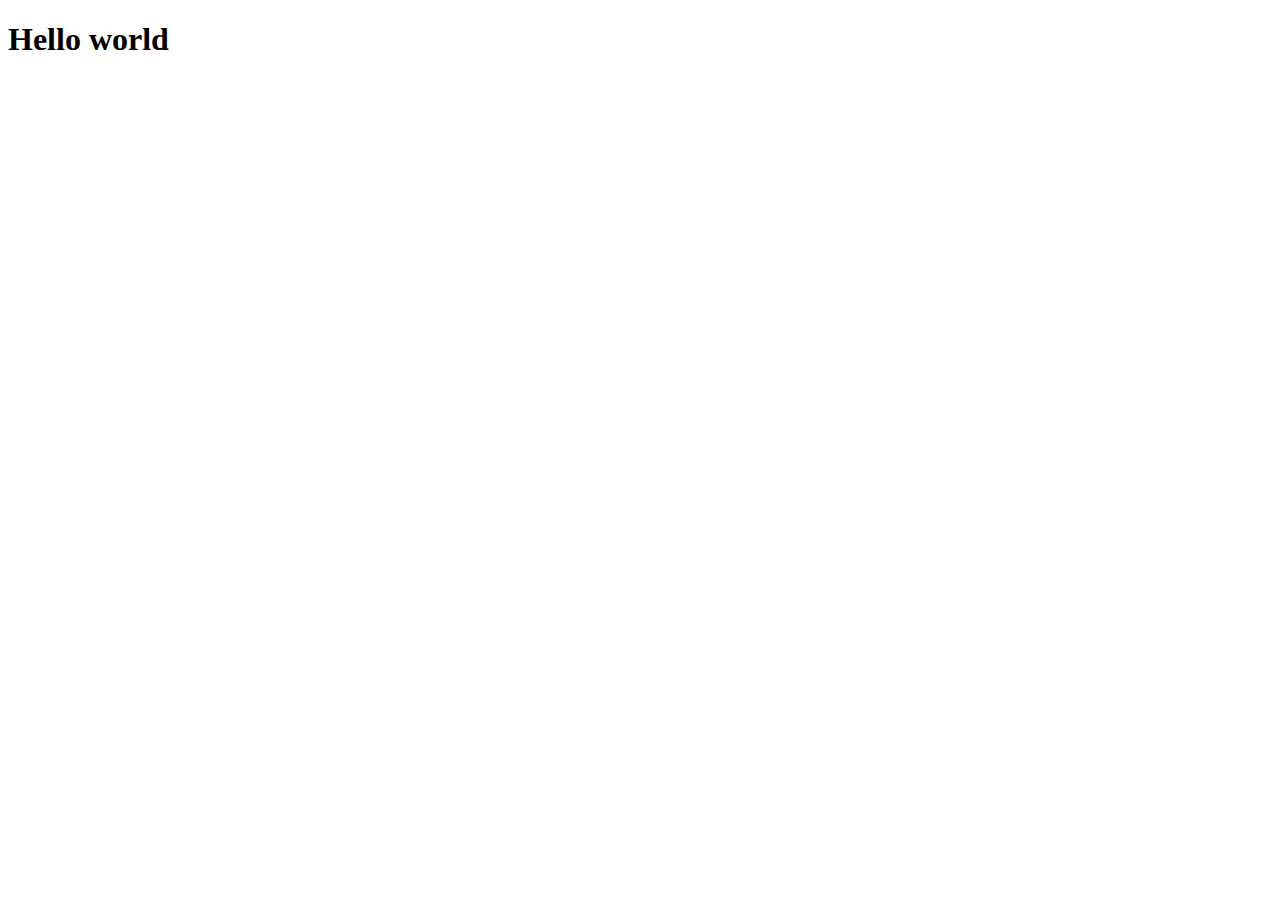
==== index.html @ 2634886d "inicio do projeto" ====
<!DOCTYPE html>
<html lang="pt-br">
<head>
    <meta charset="UTF-8">
    <meta http-equiv="X-UA-Compatible" content="IE=edge">
    <meta name="viewport" content="width=device-width, initial-scale=1.0">
    <link rel="shortcut icon" href="favicon.ico" type="image/x-icon">
    <link rel="stylesheet" href="estilo/.css">
    <title>Document</title>
</head>
<body>
    <h1>Hello world</h1>
</body>
</html>
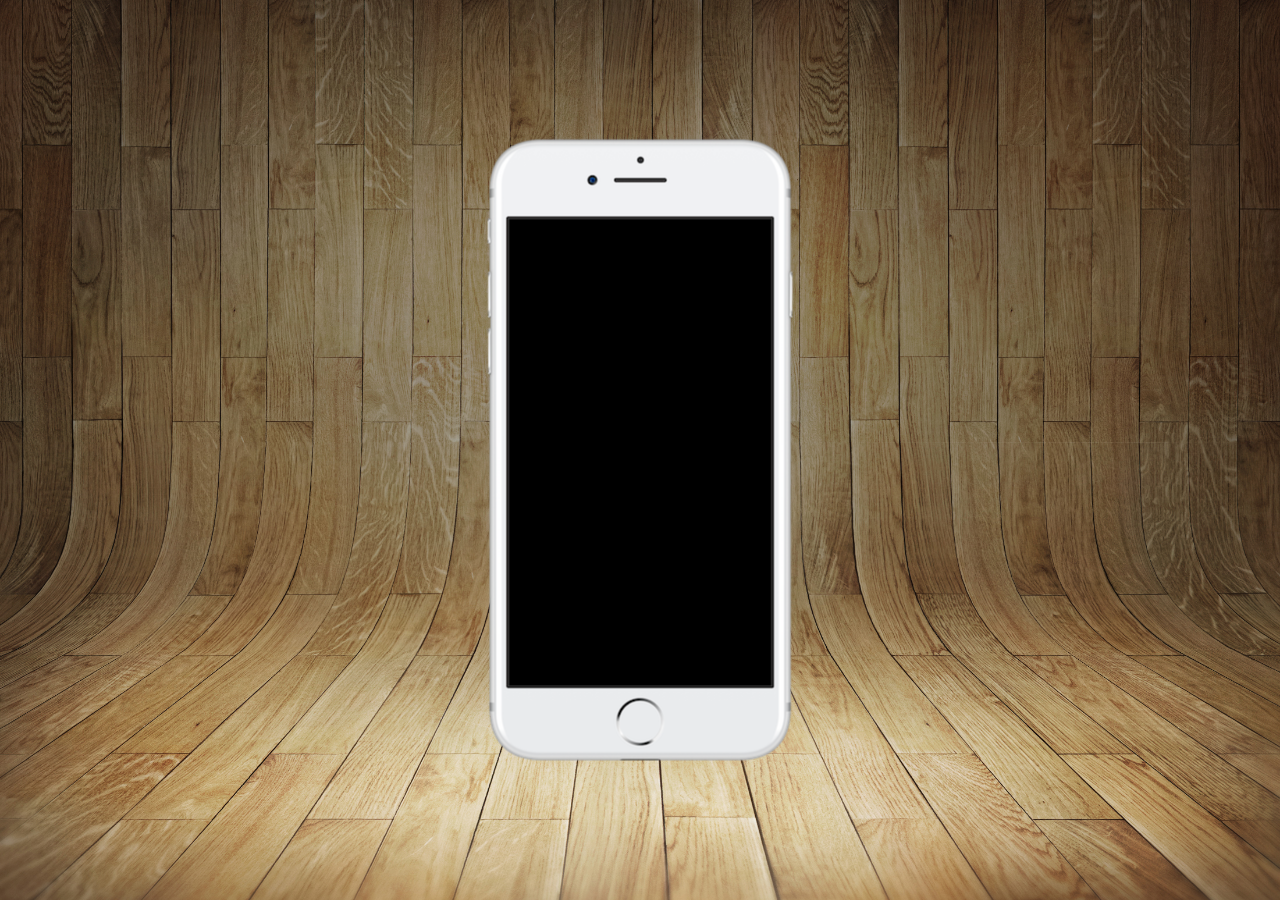
==== commit 37cbb70d: "atualizando projeto" ====
--- a/index.html
+++ b/index.html
@@ -5,10 +5,17 @@
     <meta http-equiv="X-UA-Compatible" content="IE=edge">
     <meta name="viewport" content="width=device-width, initial-scale=1.0">
     <link rel="shortcut icon" href="favicon.ico" type="image/x-icon">
-    <link rel="stylesheet" href="estilo/.css">
+    <link rel="stylesheet" href="estilos/style.css">
     <title>Document</title>
 </head>
 <body>
-    <h1>Hello world</h1>
+    <main>
+        <section id="telefone">
+
+        </section>
+        <section id="redes-sociais">
+
+        </section>
+    </main>
 </body>
 </html>--- a/estilos/style.css
+++ b/estilos/style.css
@@ -0,0 +1,36 @@
+@charset "utf-8";
+
+* {
+    margin: 0px;
+    padding: 0px;
+    font-family: Arial, Helvetica, sans-serif;
+}
+
+html, body {
+    height: 100vh;
+    width: 100vw;
+    background-color: black;
+}
+
+body {
+    background: url(../imagens/fundo-madeira.jpg) no-repeat top center;
+    background-size: cover;
+    background-attachment: fixed;
+}
+
+main {
+    position: relative;
+    height: 100vh;
+}
+
+section#telefone {
+    position: absolute;
+    top: 50%;
+    left: 50%;
+    transform: translate(-50%, -50%);
+
+    height: 627px;
+    width: 311px;
+    background: url('/imagens/frame-iphone.png') no-repeat;
+
+}
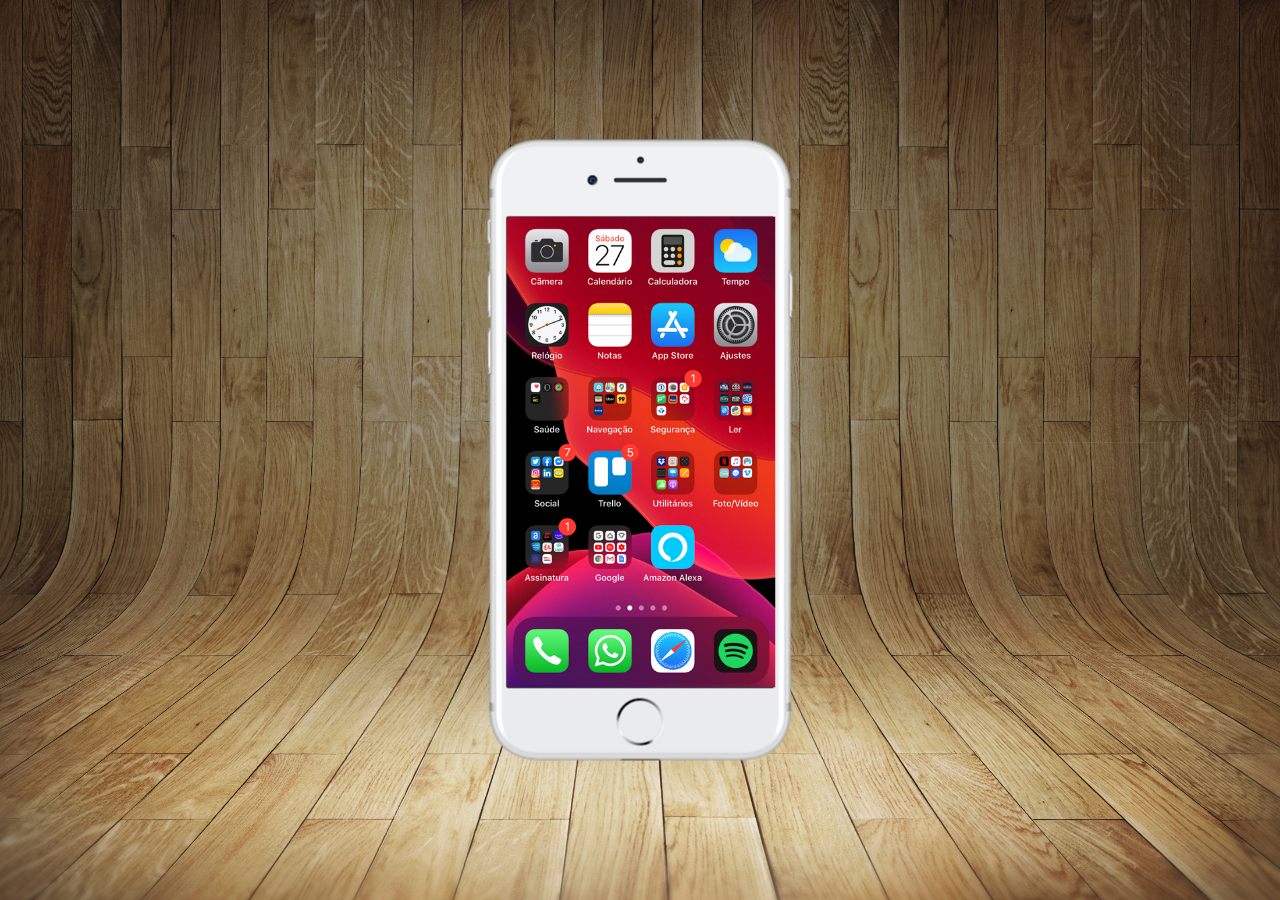
==== commit c944ba67: "criando a tela home" ====
--- a/index.html
+++ b/index.html
@@ -11,7 +11,7 @@
 <body>
     <main>
         <section id="telefone">
-
+            <iframe src="home.html" name="tela" id="tela" frameborder="0"></iframe>
         </section>
         <section id="redes-sociais">
 
--- a/estilos/style.css
+++ b/estilos/style.css
@@ -34,3 +34,12 @@
     background: url('/imagens/frame-iphone.png') no-repeat;
 
 }
+
+iframe#tela {
+    position: relative;
+    top: 80px;
+    left: 22px;
+
+    width: 269px;
+    height: 471px;
+}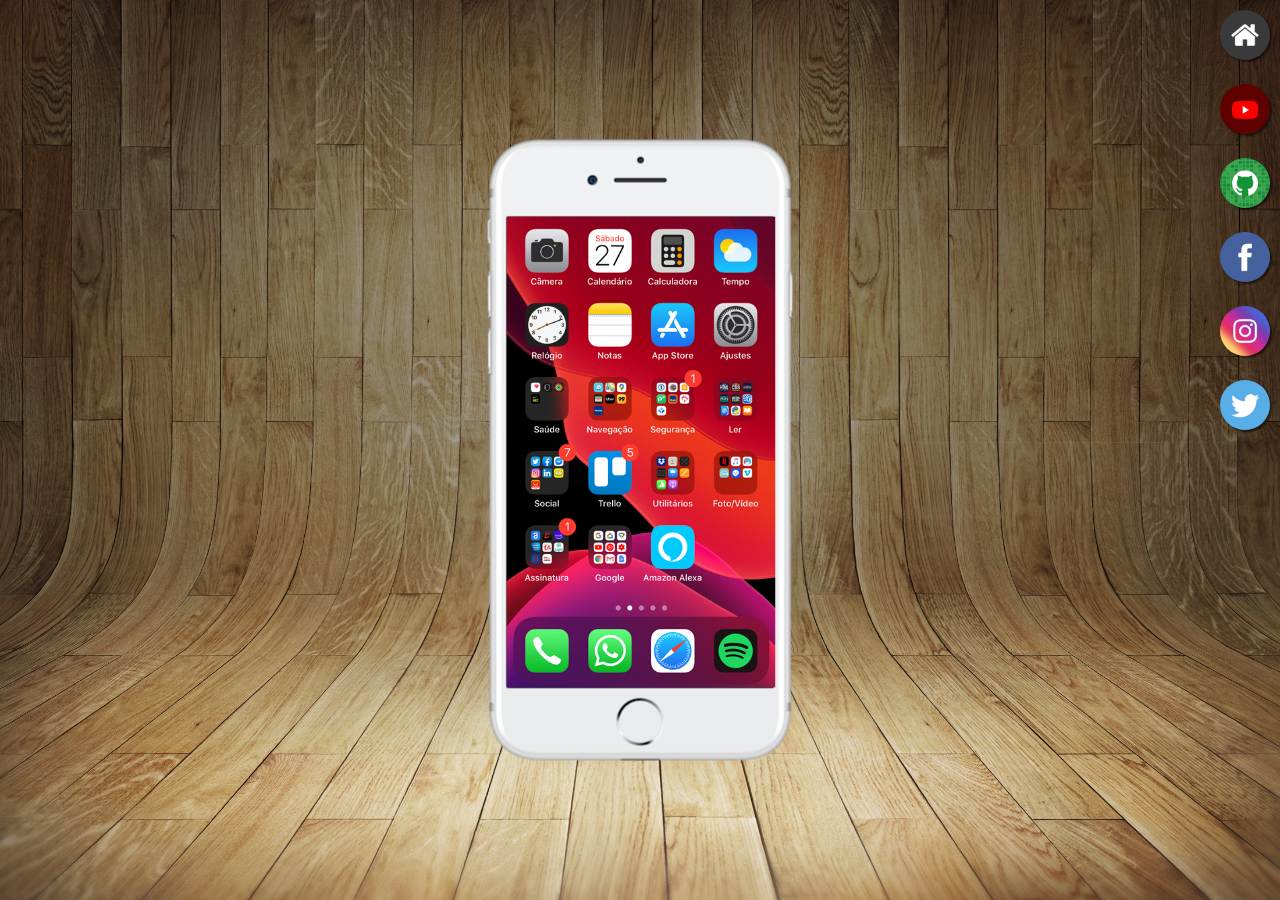
==== commit d8f287ad: "botoes na lateral" ====
--- a/index.html
+++ b/index.html
@@ -11,10 +11,17 @@
 <body>
     <main>
         <section id="telefone">
-            <iframe src="home.html" name="tela" id="tela" frameborder="0"></iframe>
+            <iframe src="home.html" name="tela" id="tela" frameborder="0">
+                ! Seu navegador não é compatível com isso !
+            </iframe>
         </section>
         <section id="redes-sociais">
-
+            <a href="#"><img src="imagens/logo-home.jpg" alt=""></a><br>
+            <a href="#"><img src="imagens/logo-youtube.jpg" alt=""></a><br>
+            <a href="#"><img src="imagens/logo-github.jpg" alt=""></a><br>
+            <a href="#"><img src="imagens/logo-facebook.jpg" alt=""></a><br>
+            <a href="#"><img src="imagens/logo-instagram.jpg" alt=""></a><br>
+            <a href="#"><img src="imagens/logo-twitter.jpg" alt=""></a><br>
         </section>
     </main>
 </body>
--- a/estilos/style.css
+++ b/estilos/style.css
@@ -42,4 +42,23 @@
 
     width: 269px;
     height: 471px;
+}
+
+section#redes-sociais {
+    text-align: right;
+}
+
+section#redes-sociais img {
+    width: 50px;
+    margin: 10px;
+    border-radius: 50%;
+    box-shadow: 2px 2px 2px rgba(0, 0, 0, 0.541);
+    box-sizing: border-box
+}
+
+section#redes-sociais img:hover {
+    border: 2px solid rgba(255, 255, 255, 0.651);
+    transform: translate(-3px, -3px);
+    box-shadow: 5px 5px 10px rgba(0, 0, 0, 0.541);
+    transition: transform .3s;
 }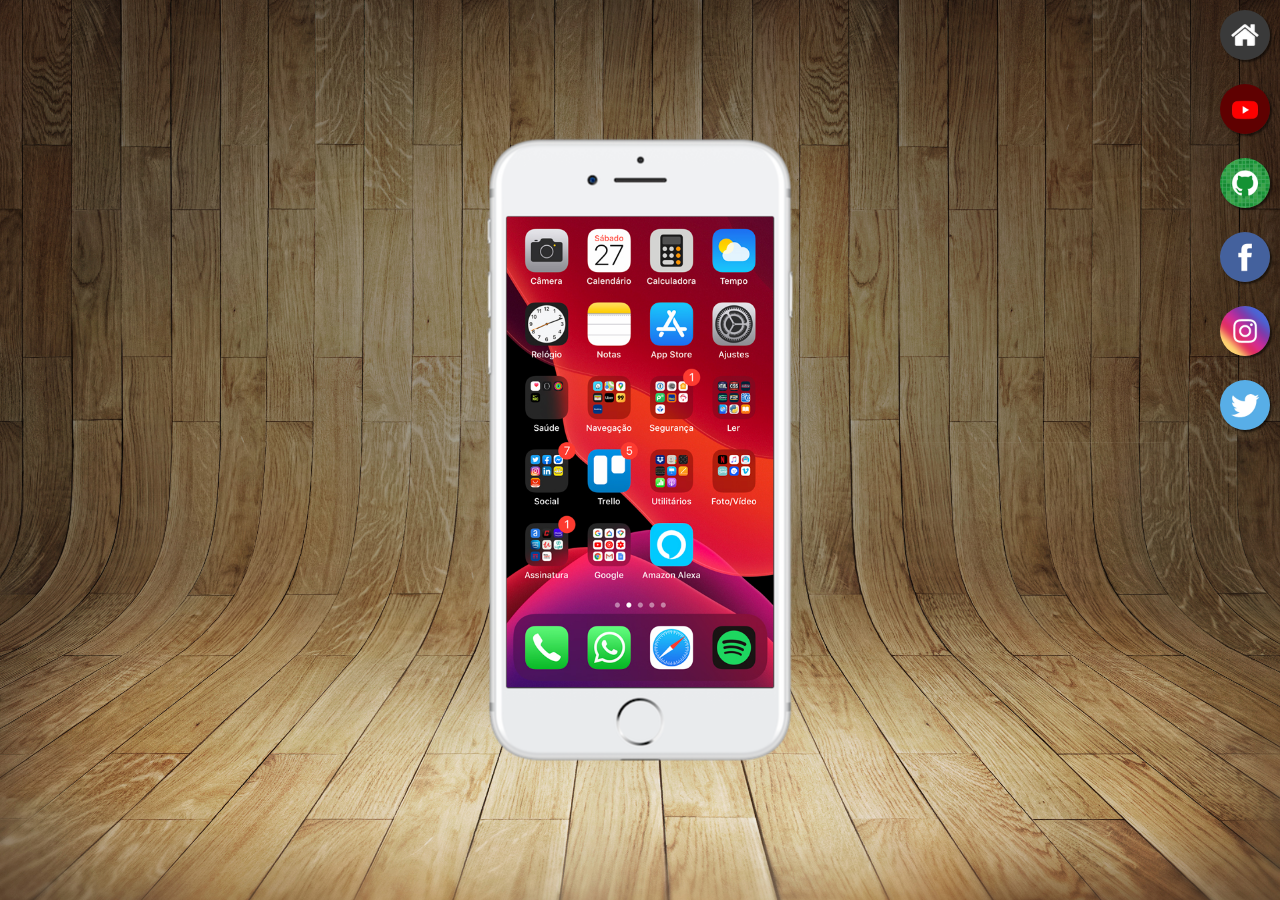
==== commit d71fe2d6: "projeto finalizado" ====
--- a/index.html
+++ b/index.html
@@ -6,7 +6,7 @@
     <meta name="viewport" content="width=device-width, initial-scale=1.0">
     <link rel="shortcut icon" href="favicon.ico" type="image/x-icon">
     <link rel="stylesheet" href="estilos/style.css">
-    <title>Document</title>
+    <title>Redes Sociais</title>
 </head>
 <body>
     <main>
@@ -16,12 +16,12 @@
             </iframe>
         </section>
         <section id="redes-sociais">
-            <a href="#"><img src="imagens/logo-home.jpg" alt=""></a><br>
-            <a href="#"><img src="imagens/logo-youtube.jpg" alt=""></a><br>
-            <a href="#"><img src="imagens/logo-github.jpg" alt=""></a><br>
-            <a href="#"><img src="imagens/logo-facebook.jpg" alt=""></a><br>
-            <a href="#"><img src="imagens/logo-instagram.jpg" alt=""></a><br>
-            <a href="#"><img src="imagens/logo-twitter.jpg" alt=""></a><br>
+            <a href="home.html" target="tela"><img src="imagens/logo-home.jpg" alt=""></a><br>
+            <a href="youtube.html" target="tela"><img src="imagens/logo-youtube.jpg" alt=""></a><br>
+            <a href="github.html" target="tela"><img src="imagens/logo-github.jpg" alt=""></a><br>
+            <a href="facebook.html" target="tela"><img src="imagens/logo-facebook.jpg" alt=""></a><br>
+            <a href="instagram.html" target="tela"><img src="imagens/logo-instagram.jpg" alt=""></a><br>
+            <a href="twitter.html" target="tela"><img src="imagens/logo-twitter.jpg" alt=""></a><br>
         </section>
     </main>
 </body>
--- a/estilos/style.css
+++ b/estilos/style.css
@@ -40,7 +40,7 @@
     top: 80px;
     left: 22px;
 
-    width: 269px;
+    width: 267px;
     height: 471px;
 }
 
@@ -59,6 +59,6 @@
 section#redes-sociais img:hover {
     border: 2px solid rgba(255, 255, 255, 0.651);
     transform: translate(-3px, -3px);
-    box-shadow: 5px 5px 10px rgba(0, 0, 0, 0.541);
+    box-shadow: 5px 5px 5px rgba(0, 0, 0, 0.822);
     transition: transform .3s;
 }